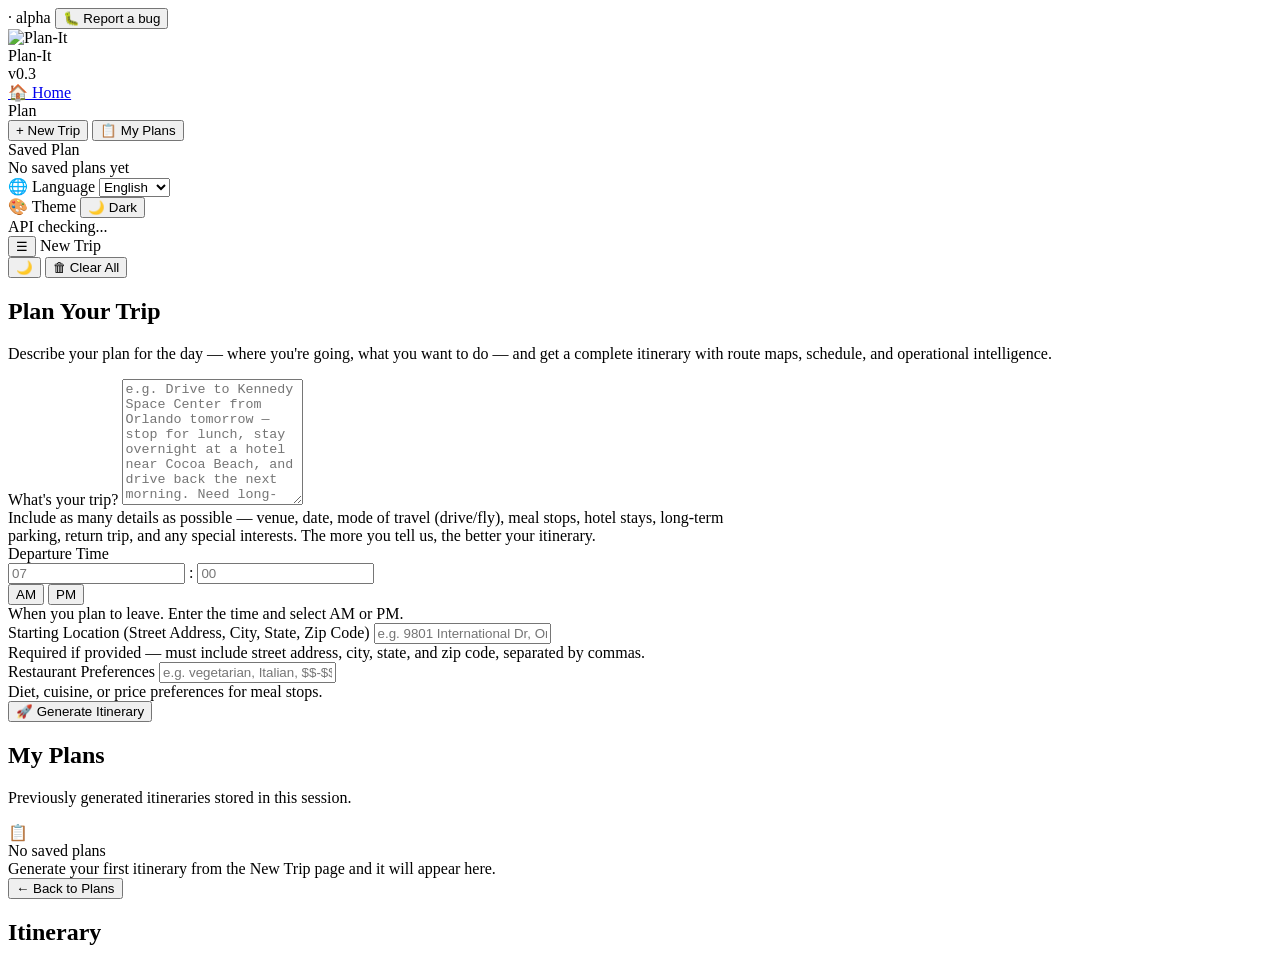
==== static/app.html @ 677f4e75 "Increase sidebar logo size from 32px to 40px for better proportion with title text" ====
<!DOCTYPE html>
<html lang="en">
<head>
  <meta charset="UTF-8" />
  <meta name="viewport" content="width=device-width, initial-scale=1.0" />
  <title data-i18n="app.name">Plan-It</title>
  <meta name="description" content="Plan-It — AI-powered travel itinerary builder for theme parks, museums, city tours, and more." />
  <link rel="preconnect" href="https://fonts.googleapis.com" />
  <link rel="preconnect" href="https://fonts.gstatic.com" crossorigin />
  <link href="https://fonts.googleapis.com/css2?family=Inter:wght@400;500;600;700&family=JetBrains+Mono:wght@500;700&display=swap" rel="stylesheet" />
  <!-- Anti-flash: apply dark class before first paint to prevent light flash -->
  <script>
    (function(){try{var t=localStorage.getItem('Plan-It:theme');var d=t==='dark'||(!t&&window.matchMedia('(prefers-color-scheme:dark)').matches);if(d)document.documentElement.classList.add('dark');}catch(e){}})();
  </script>
  <link rel="stylesheet" href="/css/app.css" />
  <link rel="icon" type="image/png" href="/plan-it-logo.png" />
</head>
<body>
  <!-- Sidebar overlay for mobile -->
  <div id="sidebar-overlay" class="sidebar-overlay"></div>

  <!-- Bug Report FAB (floating action button) -->
  <div id="bug-report-fab" class="bug-report-fab">
    <span class="bug-report-fab-badge">· alpha</span>
    <button id="btn-bug-report" class="bug-report-fab-btn" data-i18n-html="bug.fab">
      🐛 Report a bug
    </button>
  </div>

  <!-- =======================================================================
       App Shell
       ======================================================================= -->
  <div id="app" class="app-shell">
    <!-- Sidebar -->
    <aside id="sidebar" class="sidebar">
      <div class="sidebar-brand">
        <div class="sidebar-brand-icon"><img src="/plan-it-logo.png" alt="Plan-It" width="40" height="40" /></div>
        <div>
          <div class="sidebar-brand-text">Plan-It</div>
          <div class="sidebar-brand-version">v0.3</div>
        </div>
      </div>

      <nav class="sidebar-nav">
        <a href="/" class="home-btn" data-tooltip="Return to the main home page" data-i18n-html="nav.home">
          🏠 Home
        </a>

        <div class="sidebar-nav-label" data-i18n="nav.plan">Plan</div>

        <button class="nav-item active" data-page="new-trip">
          <span class="nav-item-icon">&#43;</span>
          <span data-i18n="nav.newTrip">New Trip</span>
        </button>

        <button class="nav-item" data-page="my-plans">
          <span class="nav-item-icon">&#128203;</span>
          <span data-i18n="nav.myPlans">My Plans</span>
          <span class="nav-item-badge" id="plan-count-badge" style="display:none">0</span>
        </button>

        <div class="sidebar-nav-label mt-4" data-i18n="nav.savedPlan">Saved Plan</div>
        <div id="sidebar-saved-plans">
          <div class="text-xs text-muted" style="padding: var(--space-2) var(--space-3);" data-i18n="nav.noSavedPlans">
            No saved plans yet
          </div>
        </div>
      </nav>

      <div class="sidebar-footer">
        <div class="sidebar-lang">
          <label class="sidebar-lang-label" data-i18n="lang.label">🌐 Language</label>
          <select id="lang-selector" class="lang-selector" aria-label="Select language">
            <option value="en">English</option>
            <option value="es">Español</option>
          </select>
        </div>
        <div class="sidebar-theme">
          <label class="sidebar-lang-label">🎨 Theme</label>
          <button id="theme-toggle" class="theme-toggle-btn" aria-label="Toggle dark mode" title="Toggle dark mode">
            <span class="theme-toggle-icon" id="theme-toggle-icon">🌙</span>
            <span class="theme-toggle-label" id="theme-toggle-label">Dark</span>
          </button>
        </div>
        <div class="health-indicator">
          <span id="health-dot" class="health-dot"></span>
          <span id="health-label" data-i18n="health.checking">API checking...</span>
        </div>
      </div>
    </aside>

    <!-- Main Content -->
    <main class="main-content">
      <!-- Top Bar -->
      <header class="topbar">
        <button class="btn-icon mobile-menu-btn" id="mobile-menu-btn" aria-label="Toggle menu">
          &#9776;
        </button>
        <span class="topbar-title" id="topbar-title" data-i18n="topbar.newTrip">New Trip</span>
        <div class="topbar-actions">
          <button class="btn btn-sm btn-icon theme-toggle-topbar" id="theme-toggle-topbar" aria-label="Toggle dark mode" title="Toggle dark mode">
            <span id="theme-toggle-icon-topbar">🌙</span>
          </button>
          <button class="btn btn-sm btn-secondary" id="btn-clear-store" data-i18n-title="confirm.clearTitle" title="Clear all saved plans" data-i18n-html="topbar.clearAll">&#128465; Clear All</button>
        </div>
      </header>

      <!-- Page: New Trip -->
      <section id="page-new-trip" class="page">
        <div class="page-header">
          <h2 data-i18n="newTrip.title">Plan Your Trip</h2>
          <p data-i18n="newTrip.subtitle">Describe your plan for the day — where you're going, what you want to do — and get a complete itinerary with route maps, schedule, and operational intelligence.</p>
        </div>

        <div class="card" style="max-width:720px;">
          <div class="form-group">
              <label class="form-label" for="trip-input" data-i18n="newTrip.whatsYourTrip">What's your trip?</label>
              <textarea id="trip-input" class="form-textarea" rows="8"
                data-i18n-placeholder="newTrip.tripPlaceholder"
                placeholder="e.g. Drive to Kennedy Space Center from Orlando tomorrow — stop for lunch, stay overnight at a hotel near Cocoa Beach, and drive back the next morning. Need long-term parking at KSC."></textarea>
              <div class="form-hint" data-i18n="newTrip.tripHint">Include as many details as possible — venue, date, mode of travel (drive/fly), meal stops, hotel stays, long-term parking, return trip, and any special interests. The more you tell us, the better your itinerary.</div>
          </div>

          <div class="grid-2">
            <div class="form-group">
              <label class="form-label" for="trip-departure" data-i18n="newTrip.departureTime">Departure Time</label>
              <div class="time-input-group">
                <input id="trip-departure-hh" class="form-input time-input-hh" type="text"
                  placeholder="07" maxlength="2" autocomplete="off" />
                <span class="time-colon">:</span>
                <input id="trip-departure-mm" class="form-input time-input-mm" type="text"
                  placeholder="00" maxlength="2" autocomplete="off" />
                <div class="ampm-toggle" id="trip-departure-ampm">
                  <button type="button" class="ampm-btn active" data-period="AM">AM</button>
                  <button type="button" class="ampm-btn" data-period="PM">PM</button>
                </div>
              </div>
              <div class="form-hint" data-i18n="newTrip.departureHint">When you plan to leave. Enter the time and select AM or PM.</div>
            </div>
            <div class="form-group">
              <label class="form-label" for="trip-start" data-i18n="newTrip.startingLocation">Starting Location (Street Address, City, State, Zip Code)</label>
              <input id="trip-start" class="form-input" type="text"
                data-i18n-placeholder="newTrip.startPlaceholder"
                placeholder="e.g. 9801 International Dr, Orlando, Florida 32819" />
              <div class="form-hint" data-i18n="newTrip.startHint">Required if provided — must include street address, city, state, and zip code, separated by commas.</div>
            </div>
          </div>
          <div class="form-group">
            <label class="form-label" for="trip-restaurants" data-i18n="newTrip.restaurantPrefs">Restaurant Preferences</label>
            <input id="trip-restaurants" class="form-input" type="text"
              data-i18n-placeholder="newTrip.restaurantPlaceholder"
              placeholder="e.g. vegetarian, Italian, $$-$$$ range" />
            <div class="form-hint" data-i18n="newTrip.restaurantHint">Diet, cuisine, or price preferences for meal stops.</div>
          </div>

          <button id="btn-generate" class="btn btn-primary btn-lg" style="margin-top:var(--space-2);" data-i18n-html="newTrip.generate">
            &#128640; Generate Itinerary
          </button>
        </div>

        <!-- Result area (hidden until plan is generated) -->
        <div id="result-new-trip" class="hidden" style="margin-top: var(--space-8);"></div>
      </section>

      <!-- Page: My Plans -->
      <section id="page-my-plans" class="page hidden">
        <div class="page-header">
          <h2 data-i18n="myPlans.title">My Plans</h2>
          <p data-i18n="myPlans.subtitle">Previously generated itineraries stored in this session.</p>
        </div>
        <div id="plans-list"></div>
        <div id="plans-empty" class="empty-state hidden">
          <div class="empty-state-icon">&#128203;</div>
          <div class="empty-state-title" data-i18n="myPlans.emptyTitle">No saved plans</div>
          <div class="empty-state-text" data-i18n="myPlans.emptyText">Generate your first itinerary from the New Trip page and it will appear here.</div>
        </div>
      </section>

      <!-- Page: Plan Detail -->
      <section id="page-plan-detail" class="page hidden">
        <div class="page-header">
          <button class="btn btn-sm btn-ghost mb-2" id="btn-back-plans">&#8592; <span data-i18n="myPlans.title">Back to Plans</span></button>
          <h2 id="plan-detail-title" data-i18n="topbar.itinerary">Itinerary</h2>
          <p id="plan-detail-subtitle"></p>
        </div>
        <div id="plan-detail-content"></div>
      </section>
    </main>
  </div>

  <!-- Toast Container -->
  <div id="toast-container" class="toast-container"></div>

  <!-- Modal Container (rendered dynamically) -->
  <div id="modal-container"></div>

  <!-- =======================================================================
       Application JavaScript
       ======================================================================= -->
  <script src="/js/i18n.js"></script>
  <script src="/js/app.js"></script>

<script defer src="/_vercel/insights/script.js"></script>
</body>
</html>
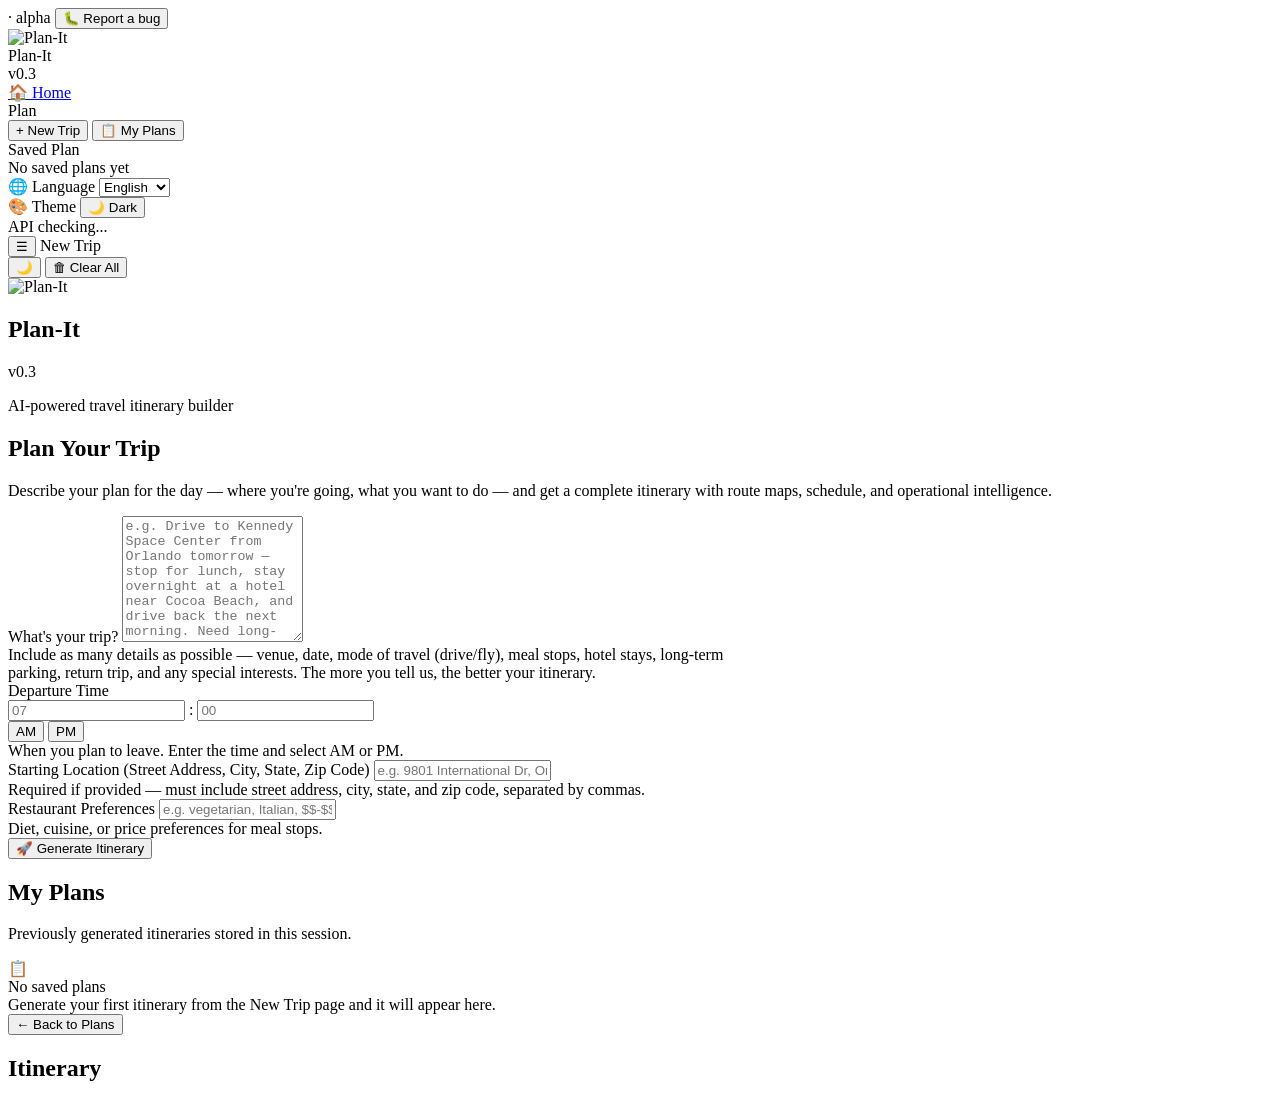
==== commit d11cff43: "feat: large hero logo on New Trip planning page - Add centered hero section with Plan-It logo (128x1" ====
--- a/static/app.html
+++ b/static/app.html
@@ -107,6 +107,13 @@
 
       <!-- Page: New Trip -->
       <section id="page-new-trip" class="page">
+        <div class="page-hero">
+          <img class="page-hero-logo" src="/plan-it-logo.png" alt="Plan-It" width="128" height="128" />
+          <h1 class="page-hero-title">Plan-It</h1>
+          <p class="page-hero-version">v0.3</p>
+          <p class="page-hero-tagline" data-i18n="app.tagline">AI-powered travel itinerary builder</p>
+        </div>
+
         <div class="page-header">
           <h2 data-i18n="newTrip.title">Plan Your Trip</h2>
           <p data-i18n="newTrip.subtitle">Describe your plan for the day — where you're going, what you want to do — and get a complete itinerary with route maps, schedule, and operational intelligence.</p>
@@ -200,6 +207,14 @@
   <script src="/js/i18n.js"></script>
   <script src="/js/app.js"></script>
 
-<script defer src="/_vercel/insights/script.js"></script>
+<script>
+  // Only load Vercel Analytics in production (skip local/dev 404 noise)
+  if (window.location.hostname !== 'localhost' && window.location.hostname !== '127.0.0.1') {
+    var va = document.createElement('script');
+    va.defer = true;
+    va.src = '/_vercel/insights/script.js';
+    document.body.appendChild(va);
+  }
+</script>
 </body>
 </html>
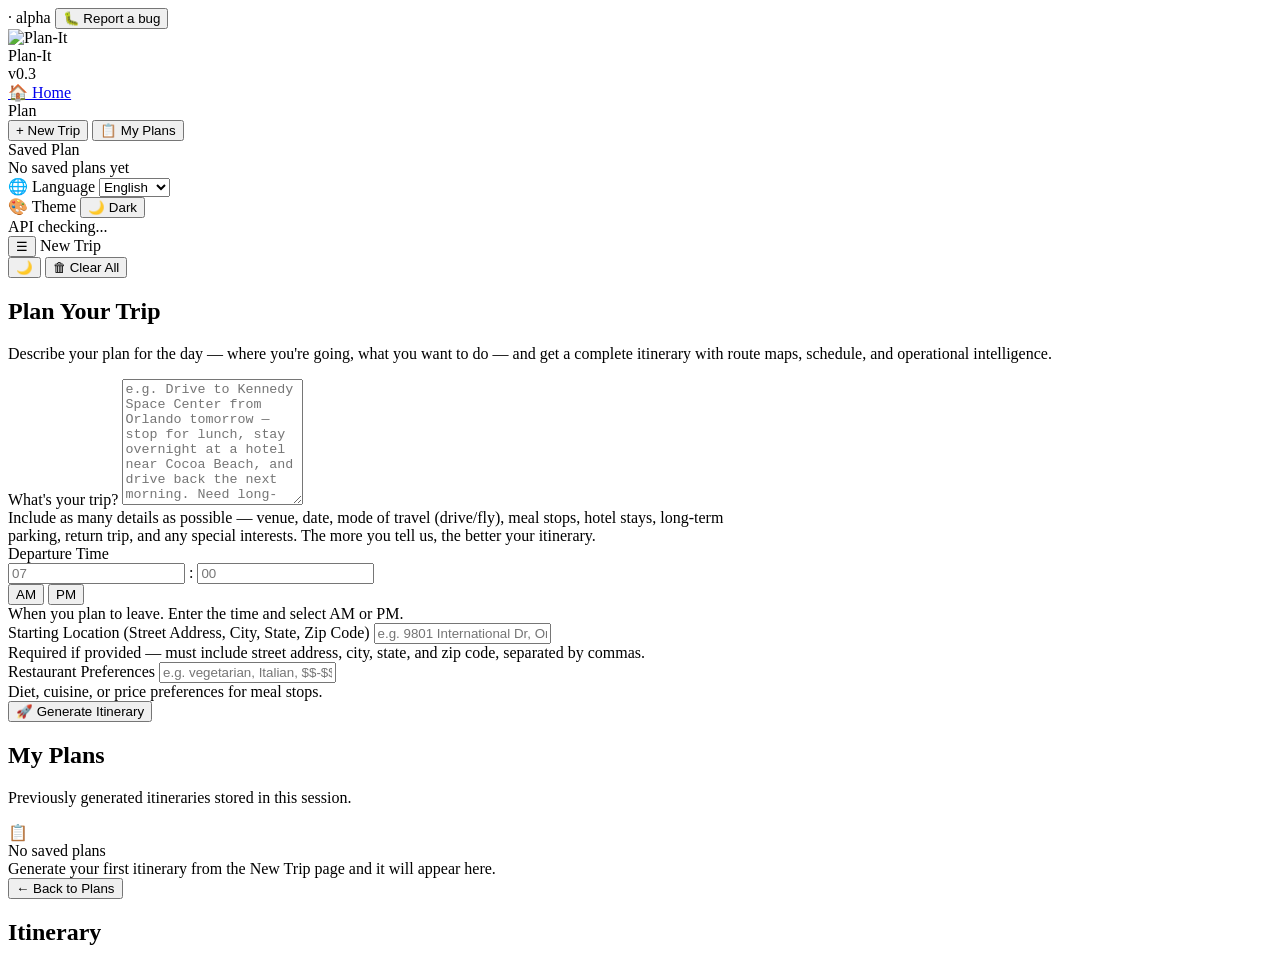
==== commit 7e4a0852: "fix: remove page hero, enlarge sidebar brand logo - Removed the hero logo section from New Trip page" ====
--- a/static/app.html
+++ b/static/app.html
@@ -34,11 +34,9 @@
     <!-- Sidebar -->
     <aside id="sidebar" class="sidebar">
       <div class="sidebar-brand">
-        <div class="sidebar-brand-icon"><img src="/plan-it-logo.png" alt="Plan-It" width="40" height="40" /></div>
-        <div>
-          <div class="sidebar-brand-text">Plan-It</div>
-          <div class="sidebar-brand-version">v0.3</div>
-        </div>
+        <img class="sidebar-brand-logo" src="/plan-it-logo.png" alt="Plan-It" width="72" height="72" />
+        <div class="sidebar-brand-title">Plan-It</div>
+        <div class="sidebar-brand-version">v0.3</div>
       </div>
 
       <nav class="sidebar-nav">
@@ -107,13 +105,6 @@
 
       <!-- Page: New Trip -->
       <section id="page-new-trip" class="page">
-        <div class="page-hero">
-          <img class="page-hero-logo" src="/plan-it-logo.png" alt="Plan-It" width="128" height="128" />
-          <h1 class="page-hero-title">Plan-It</h1>
-          <p class="page-hero-version">v0.3</p>
-          <p class="page-hero-tagline" data-i18n="app.tagline">AI-powered travel itinerary builder</p>
-        </div>
-
         <div class="page-header">
           <h2 data-i18n="newTrip.title">Plan Your Trip</h2>
           <p data-i18n="newTrip.subtitle">Describe your plan for the day — where you're going, what you want to do — and get a complete itinerary with route maps, schedule, and operational intelligence.</p>
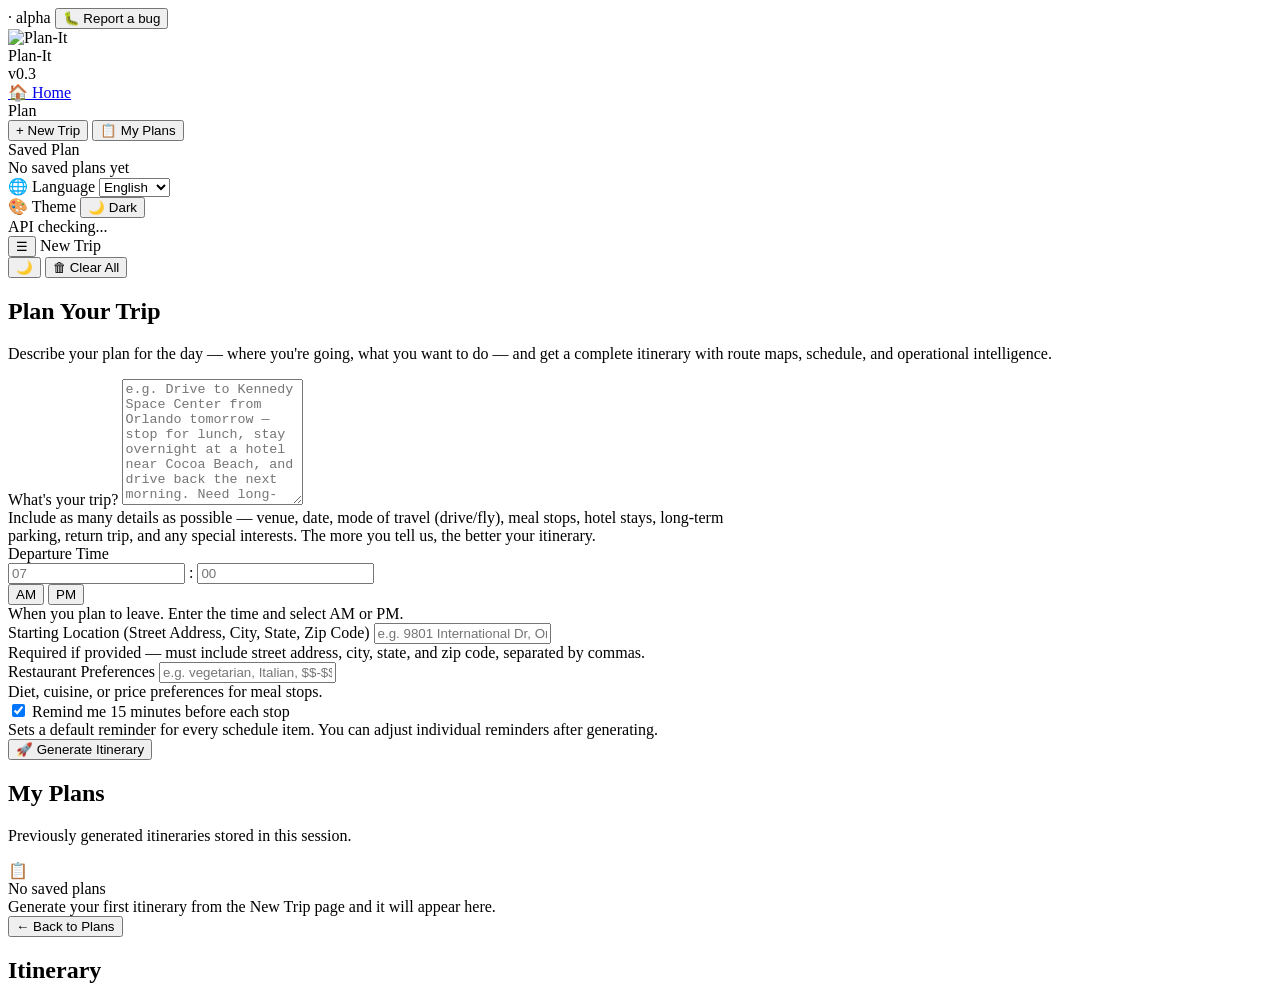
==== commit 20803665: "feat: global default reminders + calendar subscribe - Checkbox 'Remind me 15 min before each stop' o" ====
--- a/static/app.html
+++ b/static/app.html
@@ -151,6 +151,14 @@
             <div class="form-hint" data-i18n="newTrip.restaurantHint">Diet, cuisine, or price preferences for meal stops.</div>
           </div>
 
+          <div class="form-group" style="margin-top:var(--space-4);">
+            <label class="form-checkbox">
+              <input type="checkbox" id="trip-reminder-default" checked />
+              <span data-i18n="newTrip.reminderDefault">Remind me 15 minutes before each stop</span>
+            </label>
+            <div class="form-hint" data-i18n="newTrip.reminderHint">Sets a default reminder for every schedule item. You can adjust individual reminders after generating.</div>
+          </div>
+
           <button id="btn-generate" class="btn btn-primary btn-lg" style="margin-top:var(--space-2);" data-i18n-html="newTrip.generate">
             &#128640; Generate Itinerary
           </button>
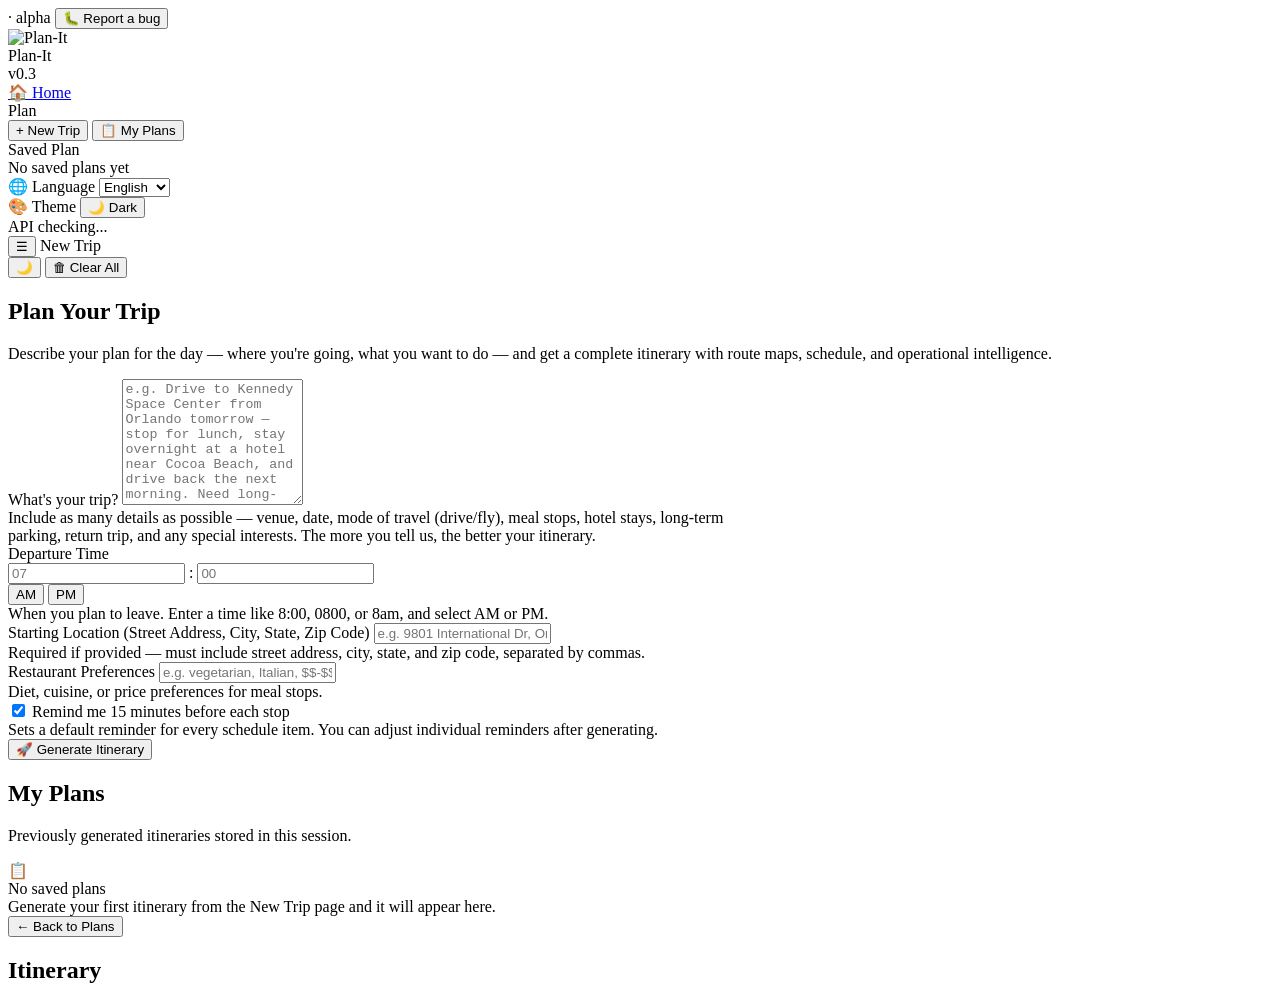
==== commit 7fb9bdef: "fix(time): gracefully parse free-form departure times Empty minutes on the split HH/MM fields produc" ====
--- a/static/app.html
+++ b/static/app.html
@@ -124,7 +124,7 @@
               <label class="form-label" for="trip-departure" data-i18n="newTrip.departureTime">Departure Time</label>
               <div class="time-input-group">
                 <input id="trip-departure-hh" class="form-input time-input-hh" type="text"
-                  placeholder="07" maxlength="2" autocomplete="off" />
+                  placeholder="07" maxlength="4" autocomplete="off" />
                 <span class="time-colon">:</span>
                 <input id="trip-departure-mm" class="form-input time-input-mm" type="text"
                   placeholder="00" maxlength="2" autocomplete="off" />
@@ -133,7 +133,7 @@
                   <button type="button" class="ampm-btn" data-period="PM">PM</button>
                 </div>
               </div>
-              <div class="form-hint" data-i18n="newTrip.departureHint">When you plan to leave. Enter the time and select AM or PM.</div>
+              <div class="form-hint" data-i18n="newTrip.departureHint">When you plan to leave. Enter a time like 8:00, 0800, or 8am, and select AM or PM.</div>
             </div>
             <div class="form-group">
               <label class="form-label" for="trip-start" data-i18n="newTrip.startingLocation">Starting Location (Street Address, City, State, Zip Code)</label>
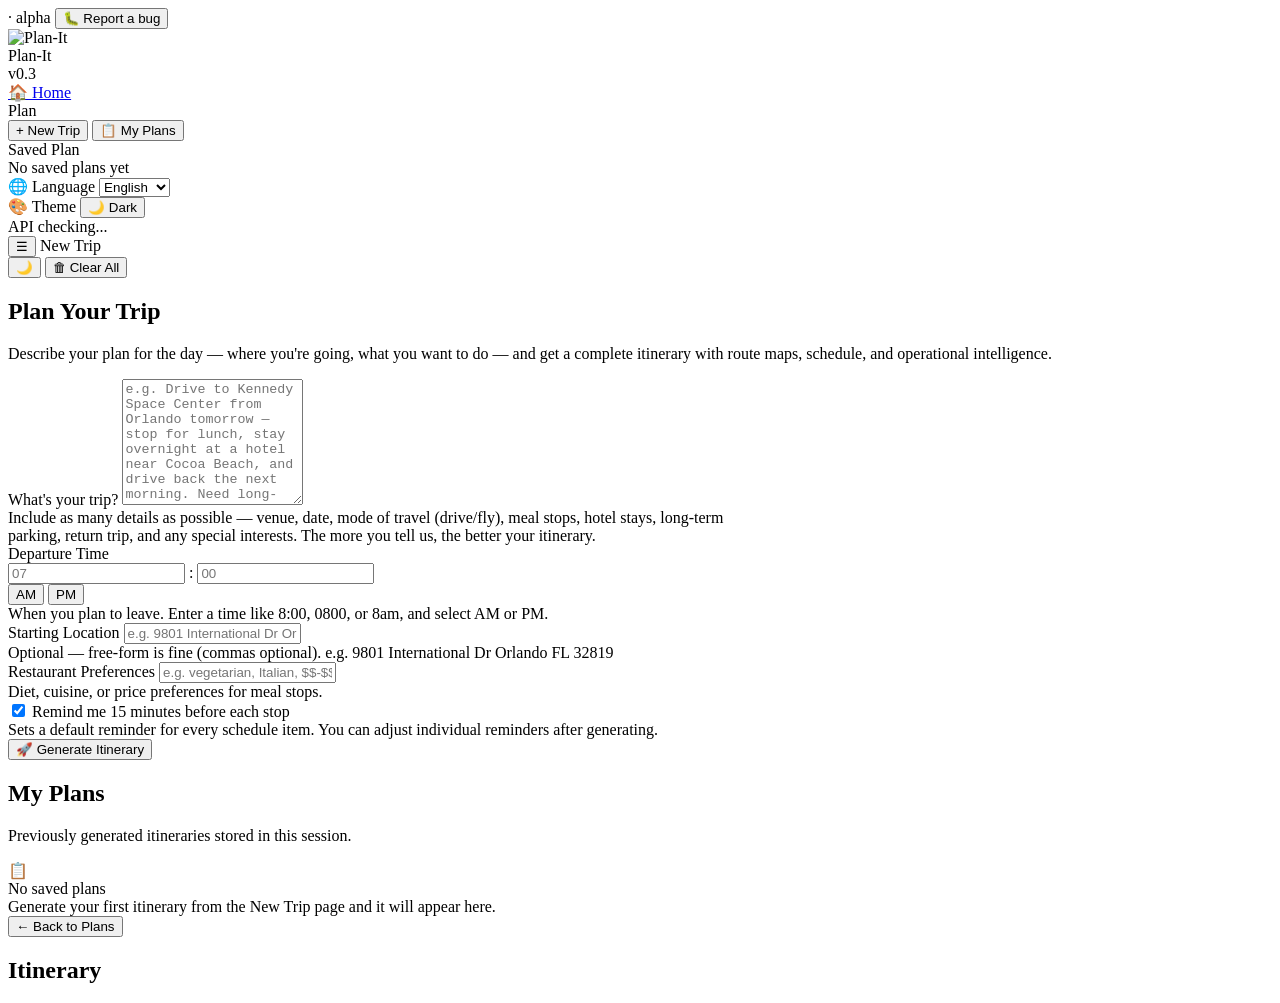
==== commit 48449b32: "refactor: unify flexible time parsing and graceful address normalize Share timeparse across planner," ====
--- a/static/app.html
+++ b/static/app.html
@@ -136,11 +136,11 @@
               <div class="form-hint" data-i18n="newTrip.departureHint">When you plan to leave. Enter a time like 8:00, 0800, or 8am, and select AM or PM.</div>
             </div>
             <div class="form-group">
-              <label class="form-label" for="trip-start" data-i18n="newTrip.startingLocation">Starting Location (Street Address, City, State, Zip Code)</label>
+              <label class="form-label" for="trip-start" data-i18n="newTrip.startingLocation">Starting Location</label>
               <input id="trip-start" class="form-input" type="text"
                 data-i18n-placeholder="newTrip.startPlaceholder"
-                placeholder="e.g. 9801 International Dr, Orlando, Florida 32819" />
-              <div class="form-hint" data-i18n="newTrip.startHint">Required if provided — must include street address, city, state, and zip code, separated by commas.</div>
+                placeholder="e.g. 9801 International Dr Orlando FL 32819" />
+              <div class="form-hint" data-i18n="newTrip.startHint">Optional — free-form is fine (commas optional). e.g. 9801 International Dr Orlando FL 32819</div>
             </div>
           </div>
           <div class="form-group">
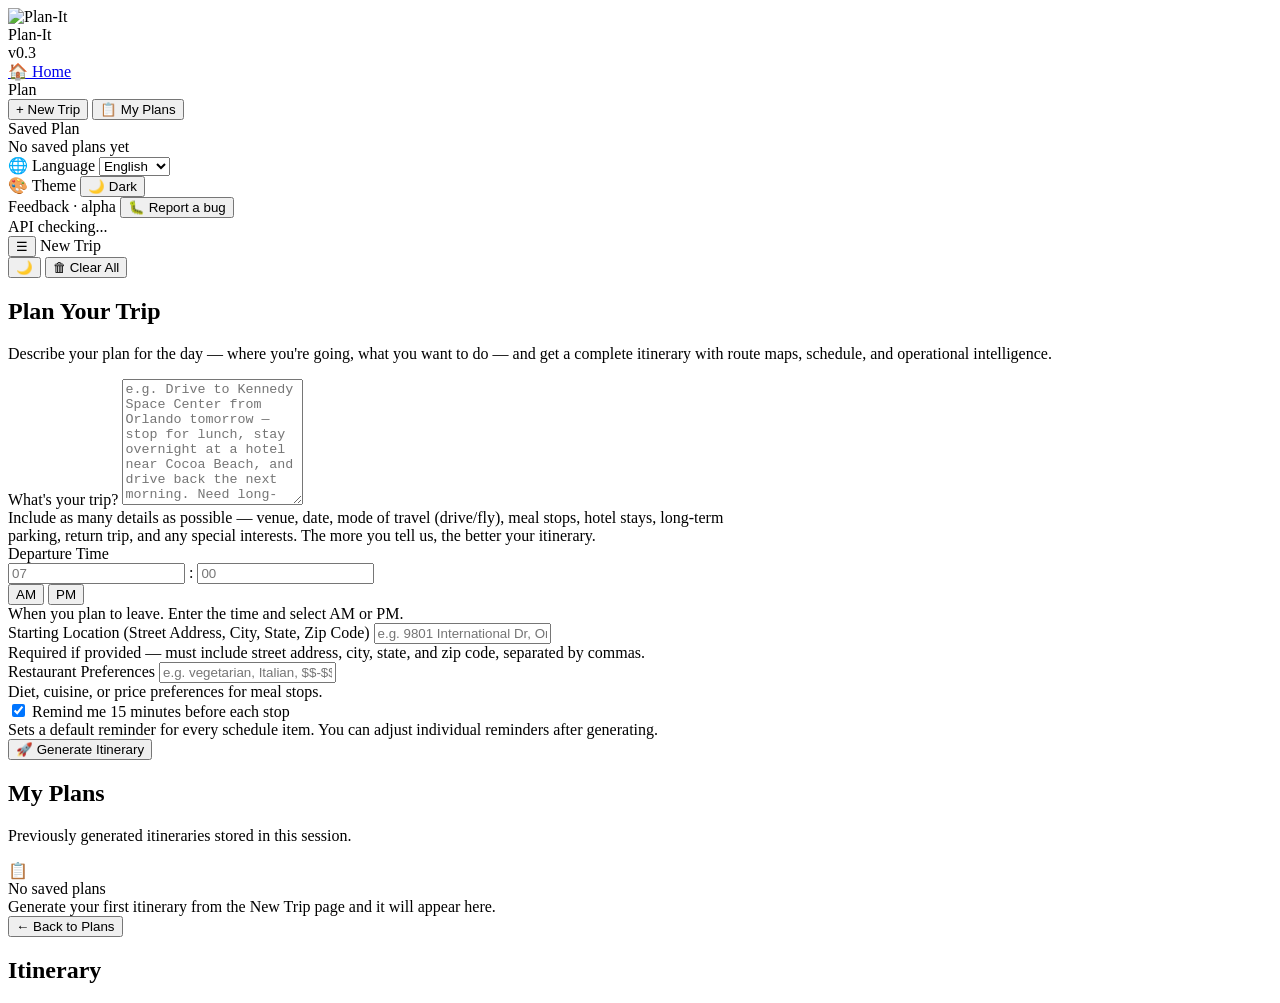
==== commit 712fef84: "feat(feedback): private BugDrop intake, docked control, a11y, and asset fingerprints Add account-fre" ====
--- a/static/app.html
+++ b/static/app.html
@@ -19,14 +19,6 @@
   <!-- Sidebar overlay for mobile -->
   <div id="sidebar-overlay" class="sidebar-overlay"></div>
 
-  <!-- Bug Report FAB (floating action button) -->
-  <div id="bug-report-fab" class="bug-report-fab">
-    <span class="bug-report-fab-badge">· alpha</span>
-    <button id="btn-bug-report" class="bug-report-fab-btn" data-i18n-html="bug.fab">
-      🐛 Report a bug
-    </button>
-  </div>
-
   <!-- =======================================================================
        App Shell
        ======================================================================= -->
@@ -58,7 +50,7 @@
         </button>
 
         <div class="sidebar-nav-label mt-4" data-i18n="nav.savedPlan">Saved Plan</div>
-        <div id="sidebar-saved-plans">
+        <div id="sidebar-saved-plans" data-bugdrop-mask>
           <div class="text-xs text-muted" style="padding: var(--space-2) var(--space-3);" data-i18n="nav.noSavedPlans">
             No saved plans yet
           </div>
@@ -80,6 +72,13 @@
             <span class="theme-toggle-label" id="theme-toggle-label">Dark</span>
           </button>
         </div>
+        <div id="bug-report-fab" class="bug-report-fab">
+          <span class="bug-report-fab-badge" data-i18n="bug.sectionLabel">Feedback · alpha</span>
+          <button id="btn-bug-report" class="bug-report-fab-btn" data-i18n-html="bug.fab">
+            🐛 Report a bug
+          </button>
+        </div>
+
         <div class="health-indicator">
           <span id="health-dot" class="health-dot"></span>
           <span id="health-label" data-i18n="health.checking">API checking...</span>
@@ -113,7 +112,7 @@
         <div class="card" style="max-width:720px;">
           <div class="form-group">
               <label class="form-label" for="trip-input" data-i18n="newTrip.whatsYourTrip">What's your trip?</label>
-              <textarea id="trip-input" class="form-textarea" rows="8"
+              <textarea id="trip-input" class="form-textarea" rows="8" data-bugdrop-mask
                 data-i18n-placeholder="newTrip.tripPlaceholder"
                 placeholder="e.g. Drive to Kennedy Space Center from Orlando tomorrow — stop for lunch, stay overnight at a hotel near Cocoa Beach, and drive back the next morning. Need long-term parking at KSC."></textarea>
               <div class="form-hint" data-i18n="newTrip.tripHint">Include as many details as possible — venue, date, mode of travel (drive/fly), meal stops, hotel stays, long-term parking, return trip, and any special interests. The more you tell us, the better your itinerary.</div>
@@ -122,30 +121,30 @@
           <div class="grid-2">
             <div class="form-group">
               <label class="form-label" for="trip-departure" data-i18n="newTrip.departureTime">Departure Time</label>
-              <div class="time-input-group">
+              <div class="time-input-group" data-bugdrop-mask>
                 <input id="trip-departure-hh" class="form-input time-input-hh" type="text"
-                  placeholder="07" maxlength="4" autocomplete="off" />
+                  placeholder="07" maxlength="2" autocomplete="off" />
                 <span class="time-colon">:</span>
                 <input id="trip-departure-mm" class="form-input time-input-mm" type="text"
                   placeholder="00" maxlength="2" autocomplete="off" />
-                <div class="ampm-toggle" id="trip-departure-ampm">
+                <div class="ampm-toggle" id="trip-departure-ampm" data-bugdrop-mask>
                   <button type="button" class="ampm-btn active" data-period="AM">AM</button>
                   <button type="button" class="ampm-btn" data-period="PM">PM</button>
                 </div>
               </div>
-              <div class="form-hint" data-i18n="newTrip.departureHint">When you plan to leave. Enter a time like 8:00, 0800, or 8am, and select AM or PM.</div>
+              <div class="form-hint" data-i18n="newTrip.departureHint">When you plan to leave. Enter the time and select AM or PM.</div>
             </div>
             <div class="form-group">
-              <label class="form-label" for="trip-start" data-i18n="newTrip.startingLocation">Starting Location</label>
-              <input id="trip-start" class="form-input" type="text"
+              <label class="form-label" for="trip-start" data-i18n="newTrip.startingLocation">Starting Location (Street Address, City, State, Zip Code)</label>
+              <input id="trip-start" class="form-input" type="text" data-bugdrop-mask
                 data-i18n-placeholder="newTrip.startPlaceholder"
-                placeholder="e.g. 9801 International Dr Orlando FL 32819" />
-              <div class="form-hint" data-i18n="newTrip.startHint">Optional — free-form is fine (commas optional). e.g. 9801 International Dr Orlando FL 32819</div>
+                placeholder="e.g. 9801 International Dr, Orlando, Florida 32819" />
+              <div class="form-hint" data-i18n="newTrip.startHint">Required if provided — must include street address, city, state, and zip code, separated by commas.</div>
             </div>
           </div>
           <div class="form-group">
             <label class="form-label" for="trip-restaurants" data-i18n="newTrip.restaurantPrefs">Restaurant Preferences</label>
-            <input id="trip-restaurants" class="form-input" type="text"
+            <input id="trip-restaurants" class="form-input" type="text" data-bugdrop-mask
               data-i18n-placeholder="newTrip.restaurantPlaceholder"
               placeholder="e.g. vegetarian, Italian, $$-$$$ range" />
             <div class="form-hint" data-i18n="newTrip.restaurantHint">Diet, cuisine, or price preferences for meal stops.</div>
@@ -165,7 +164,7 @@
         </div>
 
         <!-- Result area (hidden until plan is generated) -->
-        <div id="result-new-trip" class="hidden" style="margin-top: var(--space-8);"></div>
+        <div id="result-new-trip" class="hidden" style="margin-top: var(--space-8);" data-bugdrop-mask></div>
       </section>
 
       <!-- Page: My Plans -->
@@ -174,7 +173,7 @@
           <h2 data-i18n="myPlans.title">My Plans</h2>
           <p data-i18n="myPlans.subtitle">Previously generated itineraries stored in this session.</p>
         </div>
-        <div id="plans-list"></div>
+        <div id="plans-list" data-bugdrop-mask></div>
         <div id="plans-empty" class="empty-state hidden">
           <div class="empty-state-icon">&#128203;</div>
           <div class="empty-state-title" data-i18n="myPlans.emptyTitle">No saved plans</div>
@@ -186,10 +185,10 @@
       <section id="page-plan-detail" class="page hidden">
         <div class="page-header">
           <button class="btn btn-sm btn-ghost mb-2" id="btn-back-plans">&#8592; <span data-i18n="myPlans.title">Back to Plans</span></button>
-          <h2 id="plan-detail-title" data-i18n="topbar.itinerary">Itinerary</h2>
-          <p id="plan-detail-subtitle"></p>
-        </div>
-        <div id="plan-detail-content"></div>
+          <h2 id="plan-detail-title" data-i18n="topbar.itinerary" data-bugdrop-mask>Itinerary</h2>
+          <p id="plan-detail-subtitle" data-bugdrop-mask></p>
+        </div>
+        <div id="plan-detail-content" data-bugdrop-mask></div>
       </section>
     </main>
   </div>
@@ -198,13 +197,26 @@
   <div id="toast-container" class="toast-container"></div>
 
   <!-- Modal Container (rendered dynamically) -->
-  <div id="modal-container"></div>
+  <div id="modal-container" data-bugdrop-mask></div>
 
   <!-- =======================================================================
        Application JavaScript
        ======================================================================= -->
   <script src="/js/i18n.js"></script>
   <script src="/js/app.js"></script>
+  <script
+    id="planit-bugdrop"
+    src="https://bugdrop.neonwatty.workers.dev/widget.v1.js"
+    data-repo="jssturm/elevated-applicant-feedback"
+    data-button="false"
+    data-theme="auto"
+    data-screenshot="optional"
+    data-send-console-logs="false"
+    data-show-name="false"
+    data-show-email="false"
+    data-show-issue-link="never"
+    data-welcome="Describe the Plan-It problem. Screenshots are optional and are sent privately to our feedback intake through BugDrop."
+  ></script>
 
 <script>
   // Only load Vercel Analytics in production (skip local/dev 404 noise)
